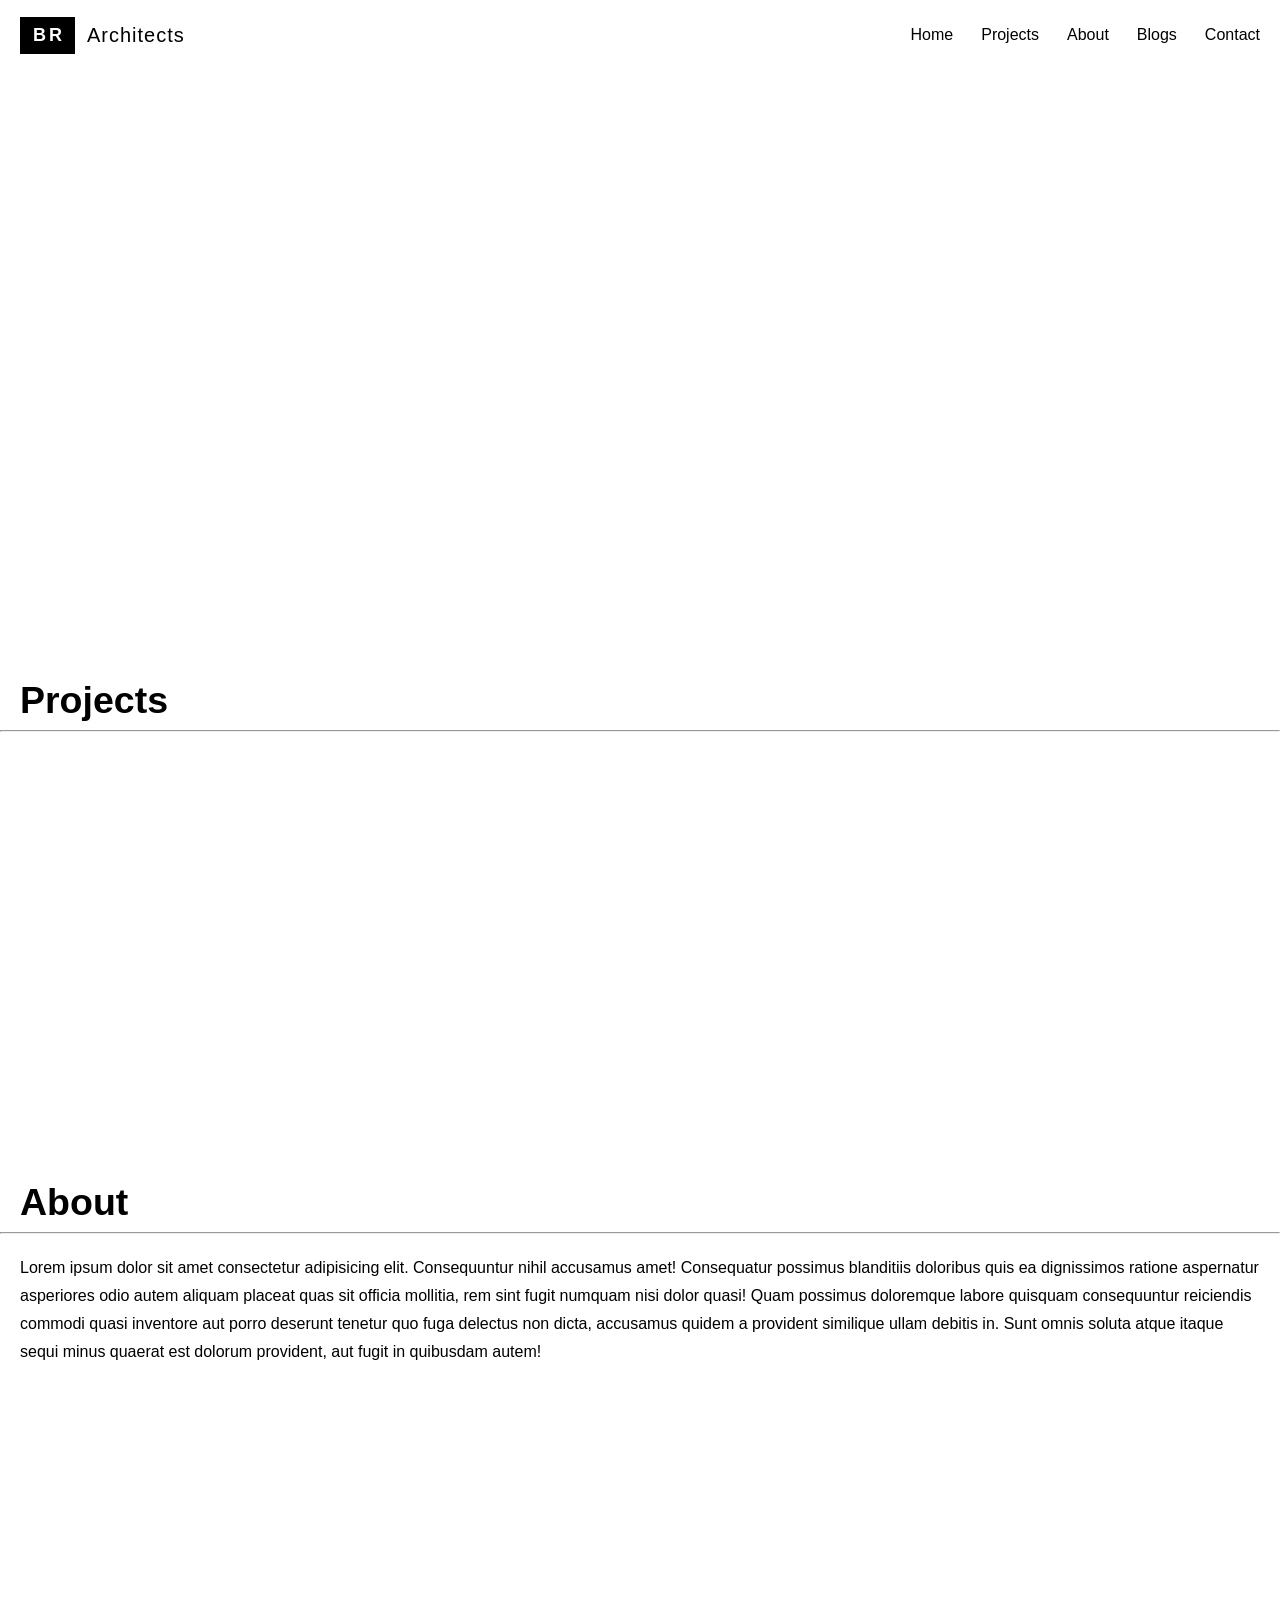
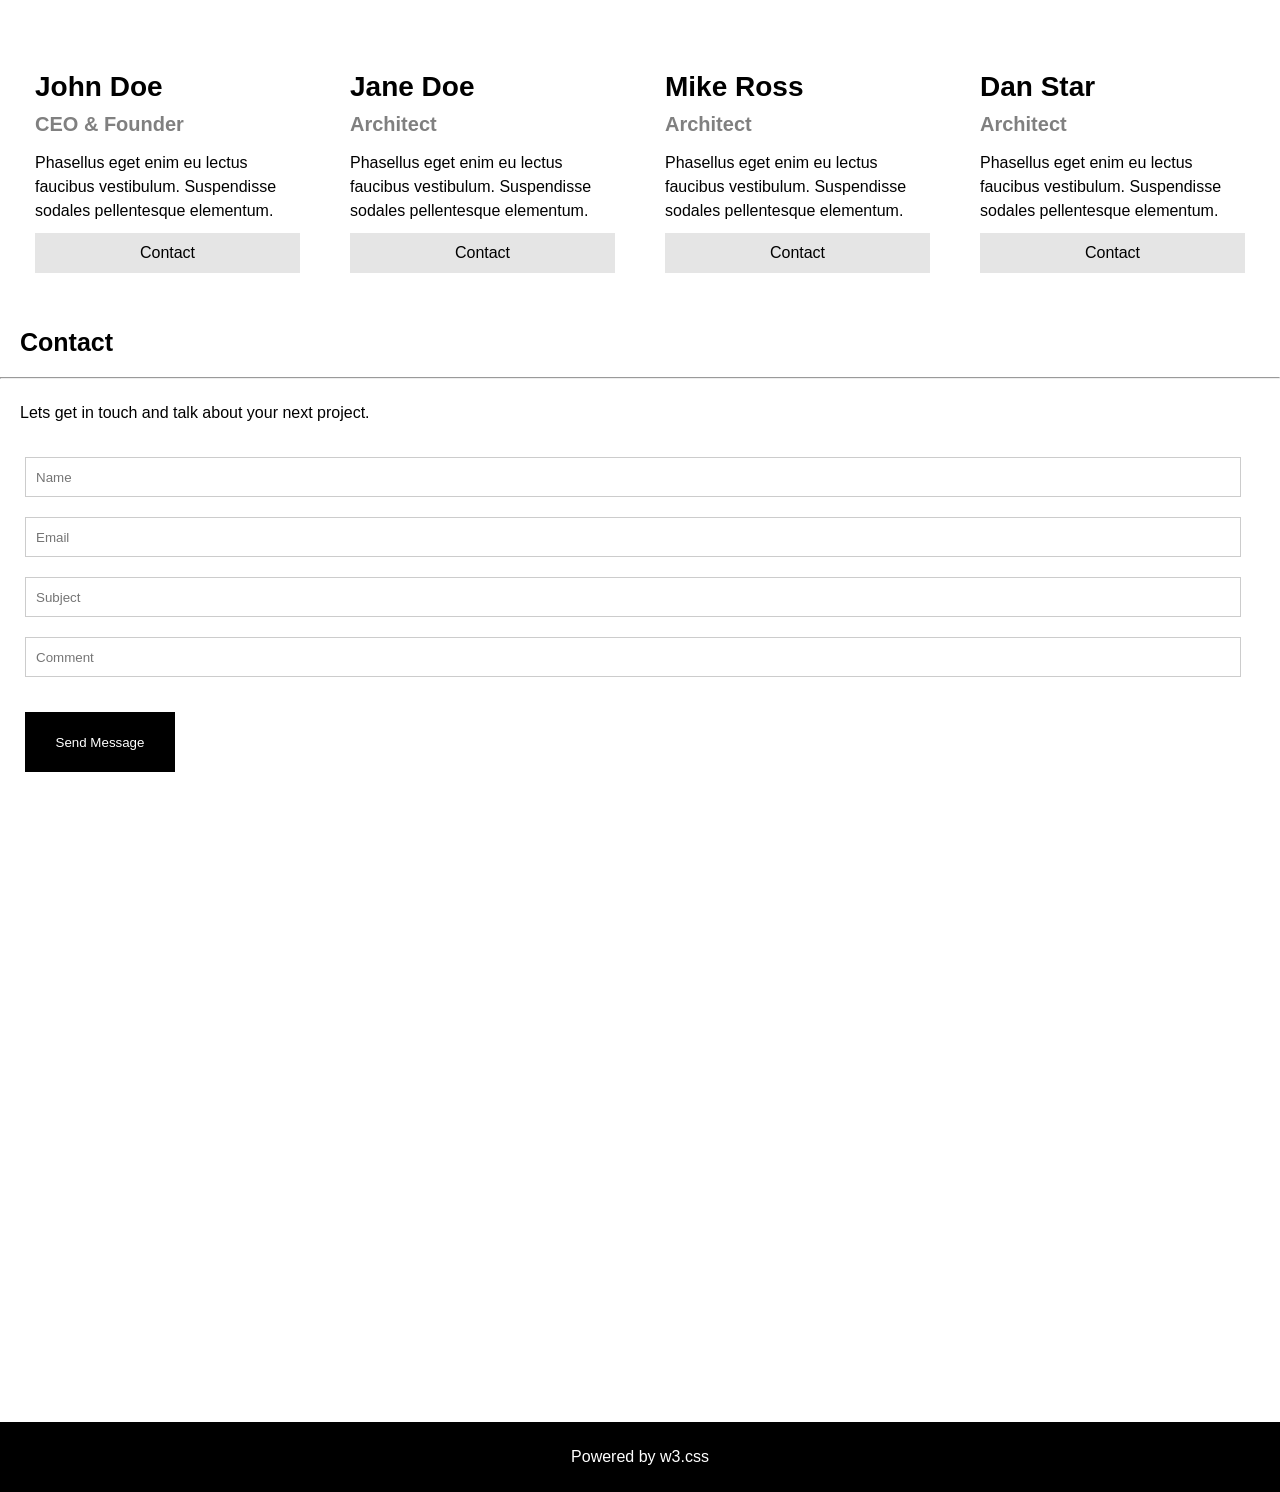
==== index.html @ 9e310c5f "Add website files" ====
<!DOCTYPE html>
<html lang="en">

<head>
    <meta charset="UTF-8">
    <meta name="viewport" content="width=device-width, initial-scale=1.0">

    <title>BR Architects</title>

    <link rel="stylesheet" href="style.css">
</head>

<body>

    <!-- HEADER -->
    <header id="head">
        <a href="index.html" class="brand">
            <span class="brand-mark">BR</span><span class="brand-name">Architects</span>
        </a>
        <ul>
            <li><a href="index.html">Home</a></li>
            <li><a href="project.html">Projects</a></li>
            <li><a href="about.html">About</a></li>
            <li><a href="blogs.html">Blogs</a></li>
            <li><a href="contact.html">Contact</a></li>
        </ul>
    </header>


    <!-- HERO -->
    <div id="container"></div>


    <!-- PROJECTS -->
    <div class="project">
        <h2>Projects</h2>
    </div>

    <hr>


    <!-- PROJECT PHOTOS -->
    <div class="house">

        <div class="f1"></div>
        <div class="f2"></div>
        <div class="f3"></div>
        <div class="f4"></div>

    </div>


    <div class="house2">

        <div class="ff1"></div>
        <div class="ff2"></div>
        <div class="ff3"></div>
        <div class="ff4"></div>

    </div>


    <!-- ABOUT -->
    <div class="abouts">
        <h2>About</h2>
    </div>

    <hr>


    <p>
        Lorem ipsum dolor sit amet consectetur adipisicing elit.
        Consequuntur nihil accusamus amet! Consequatur possimus
        blanditiis doloribus quis ea dignissimos ratione aspernatur
        asperiores odio autem aliquam placeat quas sit officia
        mollitia, rem sint fugit numquam nisi dolor quasi!
        Quam possimus doloremque labore quisquam consequuntur
        reiciendis commodi quasi inventore aut porro deserunt
        tenetur quo fuga delectus non dicta, accusamus quidem
        a provident similique ullam debitis in.
        Sunt omnis soluta atque itaque sequi minus quaerat
        est dolorum provident, aut fugit in quibusdam autem!
    </p>


    <!-- TEAM CARDS -->
    <div id="container3">


        <!-- CARD 1 -->
        <div class="card1">

            <div class="child1"></div>

            <div class="card1_content">

                <h1>John Doe</h1>

                <h2>CEO & Founder</h2>

                <p>
                    Phasellus eget enim eu lectus faucibus vestibulum.
                    Suspendisse sodales pellentesque elementum.
                </p>

                <button class="btn">Contact</button>

            </div>

        </div>


        <!-- CARD 2 -->
        <div class="card2">

            <div class="child2"></div>

            <div class="card2_content">

                <h1>Jane Doe</h1>

                <h2>Architect</h2>

                <p>
                    Phasellus eget enim eu lectus faucibus vestibulum.
                    Suspendisse sodales pellentesque elementum.
                </p>

                <button class="btn">Contact</button>

            </div>

        </div>


        <!-- CARD 3 -->
        <div class="card3">

            <div class="child3"></div>

            <div class="card3_content">

                <h1>Mike Ross</h1>

                <h2>Architect</h2>

                <p>
                    Phasellus eget enim eu lectus faucibus vestibulum.
                    Suspendisse sodales pellentesque elementum.
                </p>

                <button class="btn">Contact</button>

            </div>

        </div>


        <!-- CARD 4 -->
        <div class="card4">

            <div class="child4"></div>

            <div class="card4_content">

                <h1>Dan Star</h1>

                <h2>Architect</h2>

                <p>
                    Phasellus eget enim eu lectus faucibus vestibulum.
                    Suspendisse sodales pellentesque elementum.
                </p>

                <button class="btn">Contact</button>

            </div>

        </div>

    </div>


    <!-- CONTACT -->
    <h1 class="h2-contact">Contact</h1>

    <hr>

    <p>
        Lets get in touch and talk about your next project.
    </p>


    <input type="text" placeholder="Name">

    <input type="text" placeholder="Email">

    <input type="text" placeholder="Subject">

    <input type="text" placeholder="Comment">

    <button class="btn2">
        Send Message
    </button>


    <!-- LOCATION -->
    <div id="location_pic"></div>


    <!-- FOOTER -->
    <div class="final">

        <p class="footer-heading">
            Powered by w3.css
        </p>

    </div>

</body>

</html>
---- style.css ----
/* ========================================
   RESET
======================================== */

* {
    margin: 0;
    padding: 0;
    box-sizing: border-box;
}

body {
    font-family: Verdana, Geneva, sans-serif;
}


/* ========================================
   HEADER
======================================== */

#head {
    width: 100%;
    min-height: 70px;

    display: flex;
    align-items: center;
    justify-content: space-between;

    padding: 10px 20px;

    background-color: white;
}


/* ---------- Logo ---------- */

.brand {
    display: flex;
    align-items: center;

    text-decoration: none;
    color: black;
}

.brand-mark {
    background: black;
    color: white;

    font-weight: bold;
    font-size: 18px;
    letter-spacing: 3px;

    padding: 8px 10px 8px 13px;
}

.brand-name {
    margin-left: 12px;

    font-size: 20px;
    letter-spacing: 1px;
}


/* ---------- Nav ---------- */

#head ul {
    display: flex;
    align-items: center;

    list-style: none;

    margin: 0;
    padding: 0;
}


#head li {
    margin: 0 0 0 28px;
    list-style: none;
}


#head a {
    text-decoration: none;
    color: black;

    font-size: 16px;

    transition: 0.3s;
}


#head a:hover {
    color: #FFC107;
}


/* ========================================
   HERO
======================================== */

#container {
    width: 100%;
    height: 600px;

    background-image: url(images/architect.jpg);
    background-size: cover;
    background-position: center;
    background-repeat: no-repeat;
}


/* ========================================
   PROJECT HEADING
======================================== */

.project {
    width: 100%;
    height: 60px;

    padding: 20px;

    font-size: 25px;

    display: flex;
    align-items: center;
}


/* ========================================
   ABOUT HEADING
======================================== */

.abouts {
    width: 100%;
    height: 60px;

    padding: 20px;

    font-size: 25px;

    display: flex;
    align-items: center;
}


/* ========================================
   PROJECT PHOTOS - DESKTOP
======================================== */

.house,
.house2 {

    width: 97%;

    margin: 20px auto;

    display: grid;

    /* 4 columns */
    grid-template-columns: repeat(4, 1fr);

    gap: 20px;
}


/* ========================================
   PROJECT PHOTO BOXES
======================================== */

.f1,
.f2,
.f3,
.f4,
.ff1,
.ff2,
.ff3,
.ff4 {

    width: 100%;
    height: 190px;

    background-size: cover;
    background-position: center;
    background-repeat: no-repeat;
}


/* ========================================
   PROJECT IMAGES
======================================== */

.f1 {
    background-image: url(images/f1.jpg);
}

.f2 {
    background-image: url(images/f2.jpg);
}

.f3 {
    background-image: url(images/f3.jpg);
}

.f4 {
    background-image: url(images/f4.jpg);
}


.ff1 {
    background-image: url(images/f2.jpg);
}

.ff2 {
    background-image: url(images/f1.jpg);
}

.ff3 {
    background-image: url(images/f4.jpg);
}

.ff4 {
    background-image: url(images/f3.jpg);
}


/* ========================================
   PARAGRAPH
======================================== */

p {
    margin: 20px;
    line-height: 28px;
}


/* ========================================
   TEAM CARDS - DESKTOP GRID
======================================== */

#container3 {

    width: 100%;

    display: grid;

    /* 4 cards in one row */
    grid-template-columns: repeat(4, 1fr);

    gap: 20px;

    padding: 20px;
}


/* ========================================
   CARDS
======================================== */

.card1,
.card2,
.card3,
.card4 {

    width: 100%;
}


/* ========================================
   CARD IMAGES
======================================== */

.child1,
.child2,
.child3,
.child4 {

    width: 100%;
    height: 250px;

    background-size: cover;
    background-position: center;
    background-repeat: no-repeat;
}


.child1 {
    background-image: url(images/card1.jpg);
}

.child2 {
    background-image: url(images/child2.jpg);
}

.child3 {
    background-image: url(images/child3.jpg);
}

.child4 {
    background-image: url(images/child4.jpg);
}


/* ========================================
   CARD CONTENT
======================================== */

.card1_content,
.card2_content,
.card3_content,
.card4_content {

    padding: 15px;
}


.card1_content h1,
.card2_content h1,
.card3_content h1,
.card4_content h1 {

    font-size: 28px;

    margin-bottom: 10px;
}


.card1_content h2,
.card2_content h2,
.card3_content h2,
.card4_content h2 {

    color: gray;

    margin-bottom: 15px;

    font-size: 20px;
}


.card1_content p,
.card2_content p,
.card3_content p,
.card4_content p {

    margin: 10px 0;

    line-height: 24px;
}


/* ========================================
   CARD BUTTON
======================================== */

.btn {

    width: 100%;
    height: 40px;

    border: none;

    background: #e5e5e5;

    font-size: 16px;

    cursor: pointer;

    transition: 0.3s;
}


.btn:hover {
    background: #bdbdbd;
}


/* ========================================
   CONTACT HEADING
======================================== */

.h2-contact {

    padding: 20px;

    font-size: 25px;
}


/* ========================================
   INPUTS
======================================== */

input {

    width: 95%;
    height: 40px;

    margin-left: 25px;

    margin-top: 10px;
    margin-bottom: 10px;

    padding: 10px;

    border: 1px solid #ccc;
}


/* ========================================
   SEND BUTTON
======================================== */

.btn2 {

    background-color: black;

    color: white;

    width: 150px;
    height: 60px;

    margin-top: 25px;
    margin-left: 25px;

    border: none;

    cursor: pointer;
}


/* ========================================
   LOCATION IMAGE
======================================== */

#location_pic {

    width: 100%;
    height: 600px;

    margin-top: 50px;

    background-image: url(images/last.jpg);

    background-size: cover;
    background-position: center;
    background-repeat: no-repeat;
}


/* ========================================
   FOOTER
======================================== */

.final {

    width: 100%;
    height: 70px;

    background: black;

    color: white;
}


.footer-heading {

    text-align: center;

    line-height: 70px;

    margin: 0;
}


/* ========================================
   TABLET SCREEN
   601px - 1024px : 2 columns
======================================== */

@media (min-width: 601px) and (max-width: 1024px) {

    /* ---------- Header ---------- */

    #head {
        padding: 10px 16px;
    }

    #head li {
        margin: 0 0 0 18px;
    }

    /* ---------- Hero ---------- */

    #container {
        height: 420px;
    }

    /* ---------- Projects : 2 per row ---------- */

    .house,
    .house2 {
        grid-template-columns: repeat(2, 1fr);
    }

    /* ---------- Team : 2 per row ---------- */

    #container3 {
        grid-template-columns: repeat(2, 1fr);
    }

    /* ---------- Location ---------- */

    #location_pic {
        height: 400px;
    }
}


/* ========================================
   MOBILE SCREEN
   MAX WIDTH 600px
======================================== */

@media (max-width: 600px) {


    /* -------------------------
       HEADER - stacked, stays visible
    ------------------------- */

    #head {
        flex-direction: column;
        align-items: flex-start;

        padding: 12px 16px;
    }

    .brand-name {
        font-size: 18px;
    }

    #head ul {
        margin: 10px 0 0 0;
        padding: 0;

        flex-wrap: wrap;
    }

    #head li {
        margin: 8px 20px 8px 0;
    }

    #head a {
        font-size: 15px;
    }


    /* -------------------------
       HERO
    ------------------------- */

    #container {

        width: 100%;
        height: 300px;

        background-size: cover;
        background-position: center;
    }


    /* -------------------------
       PROJECT HEADING
    ------------------------- */

    .project {

        width: 100%;
        height: auto;

        padding: 20px;

        font-size: 22px;
    }


    /* -------------------------
       ABOUT HEADING
    ------------------------- */

    .abouts {

        width: 100%;
        height: auto;

        padding: 20px;

        font-size: 20px;
    }


    /* ====================================
       PROJECT PHOTOS MOBILE GRID
    ==================================== */

    .house,
    .house2 {

        width: 90%;

        height: auto;

        margin: 20px auto;

        display: grid;

        /* ONE COLUMN */
        grid-template-columns: 1fr;

        /* space between photos */
        gap: 20px;
    }


    /* -------------------------
       MOBILE PHOTO
    ------------------------- */

    .f1,
    .f2,
    .f3,
    .f4,
    .ff1,
    .ff2,
    .ff3,
    .ff4 {

        width: 100%;

        height: 190px;

        margin: 0;
    }


    /* ====================================
       MOBILE TEAM CARDS GRID
    ==================================== */

    #container3 {

        width: 100%;

        display: grid;

        /* ONE CARD PER ROW */
        grid-template-columns: 1fr;

        gap: 25px;

        padding: 20px;
    }


    /* -------------------------
       MOBILE CARD
    ------------------------- */

    .card1,
    .card2,
    .card3,
    .card4 {

        width: 100%;

        height: auto;
    }


    /* -------------------------
       CARD IMAGE
    ------------------------- */

    .child1,
    .child2,
    .child3,
    .child4 {

        width: 100%;

        height: 250px;
    }


    /* -------------------------
       CARD HEADING
    ------------------------- */

    .card1_content h1,
    .card2_content h1,
    .card3_content h1,
    .card4_content h1 {

        font-size: 25px;
    }


    .card1_content h2,
    .card2_content h2,
    .card3_content h2,
    .card4_content h2 {

        font-size: 18px;
    }


    /* ====================================
       MOBILE CONTACT
    ==================================== */

    .h2-contact {

        padding: 20px;

        font-size: 22px;
    }


    input {

        width: 90%;

        height: 40px;

        margin-left: 5%;

        margin-top: 10px;

        margin-bottom: 10px;
    }


    .btn2 {

        width: 150px;

        height: 50px;

        margin-left: 5%;

        margin-top: 15px;
    }


    /* ====================================
       MOBILE LOCATION
    ==================================== */

    #location_pic {

        width: 100%;

        height: 300px;

        margin-top: 30px;
    }


    /* ====================================
       MOBILE FOOTER
    ==================================== */

    .final {

        width: 100%;

        height: 60px;
    }


    .footer-heading {

        line-height: 60px;

        font-size: 14px;
    }


    /* ====================================
       MOBILE PARAGRAPH
    ==================================== */

    p {

        margin: 15px;

        line-height: 25px;
    }

}
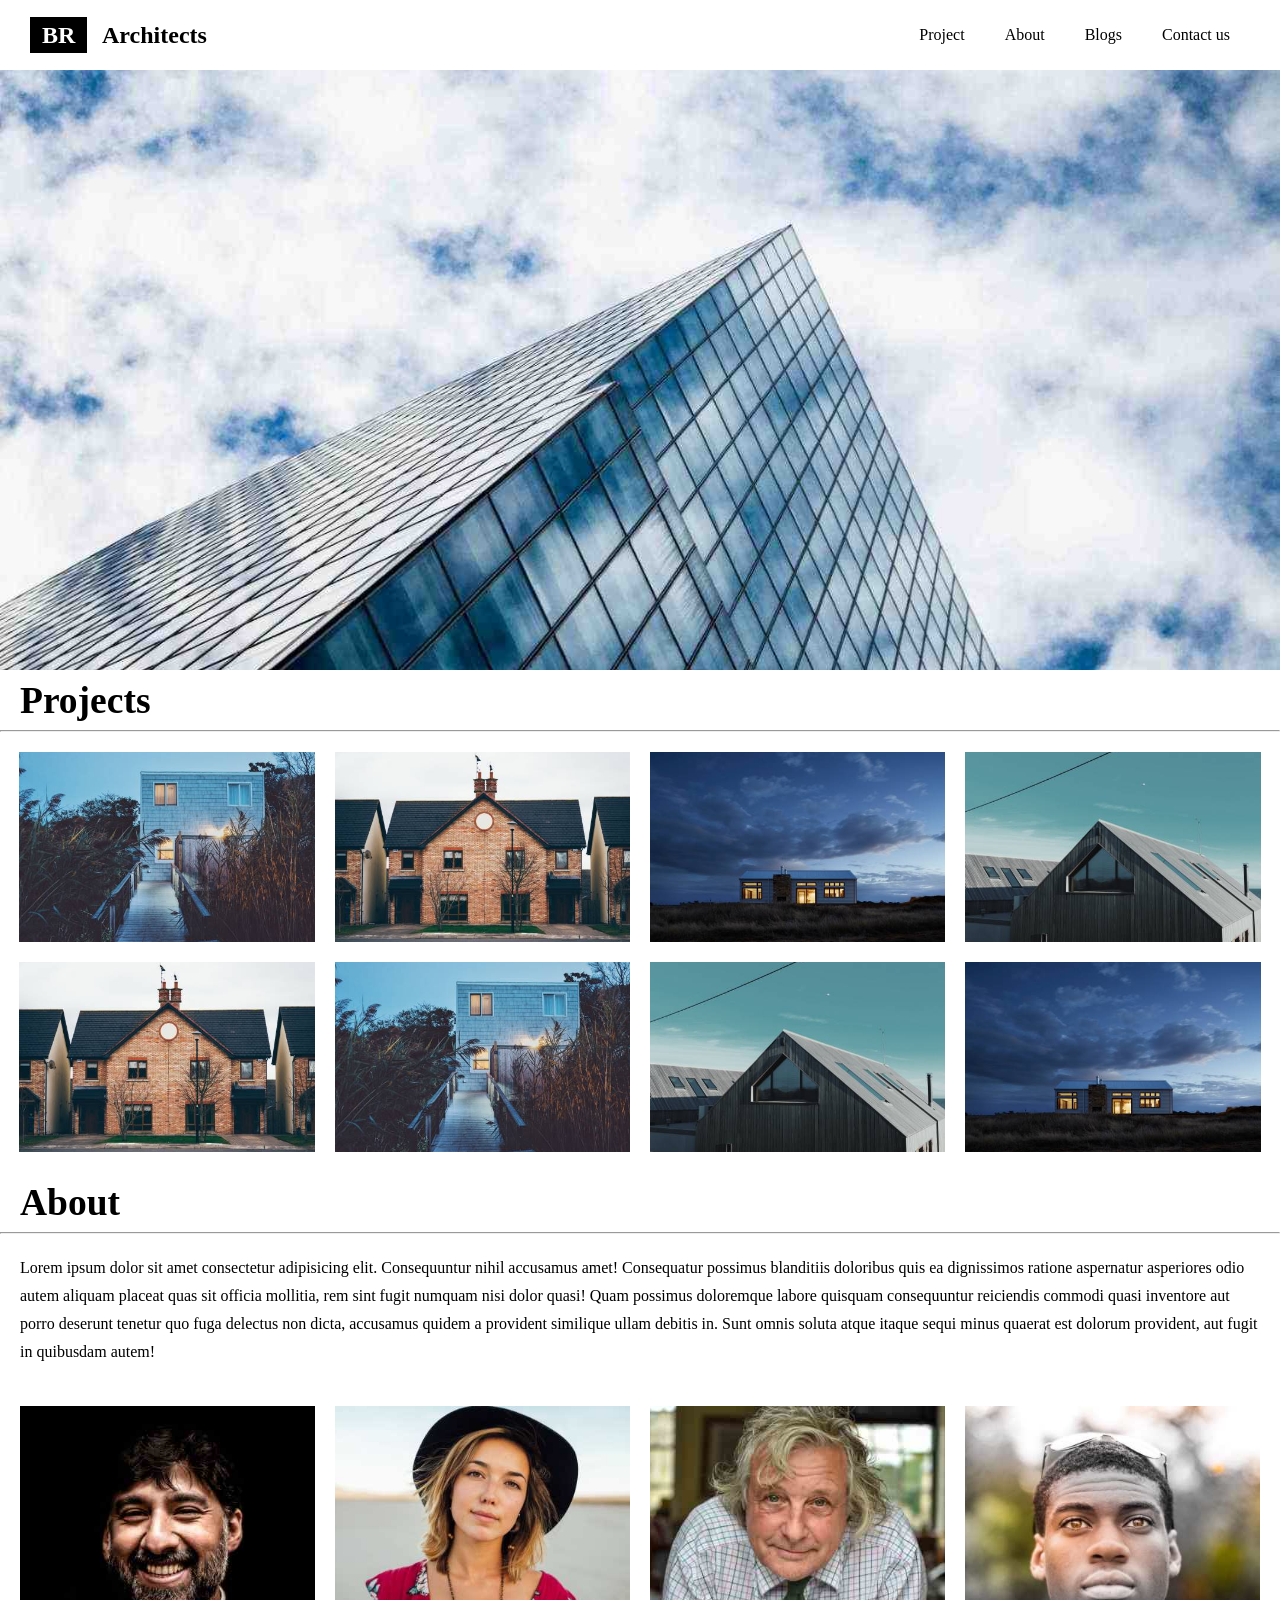
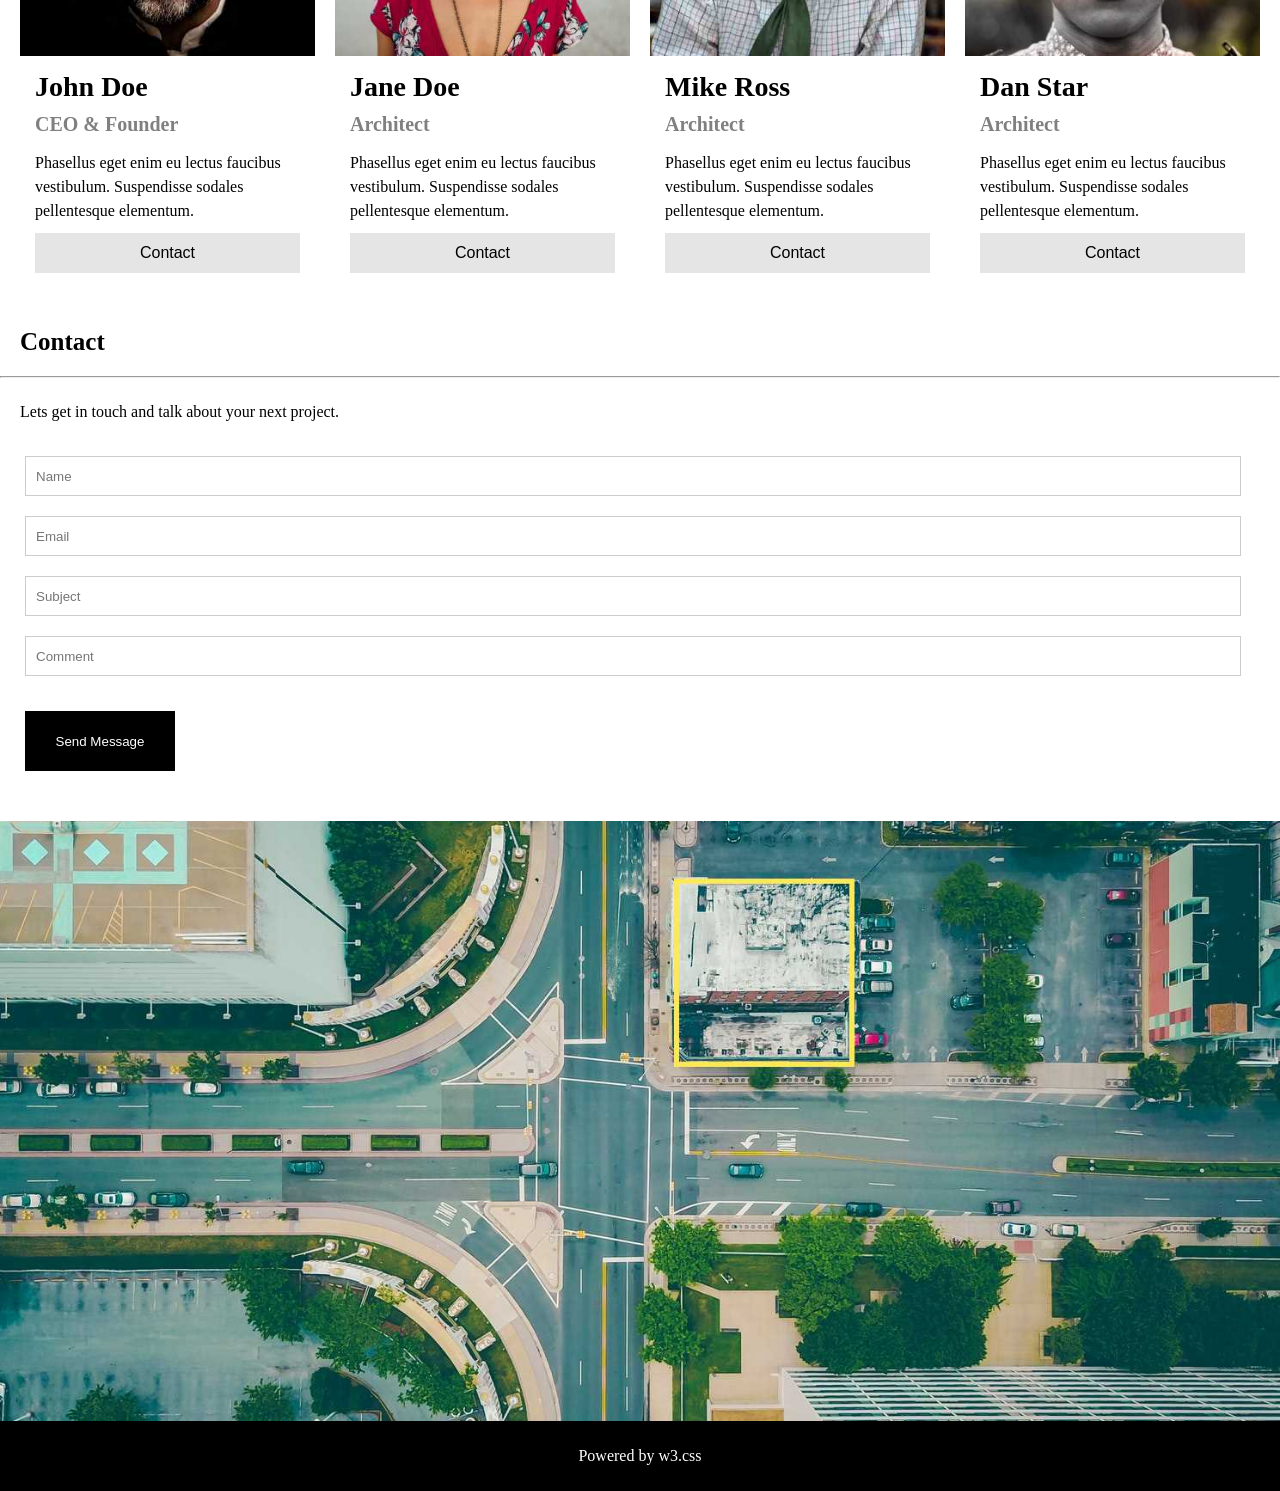
==== commit 83e22e90: "Restore original code with logo and media queries" ====
--- a/index.html
+++ b/index.html
@@ -1,222 +1,219 @@
-<!DOCTYPE html>
-<html lang="en">
-
-<head>
-    <meta charset="UTF-8">
-    <meta name="viewport" content="width=device-width, initial-scale=1.0">
-
-    <title>BR Architects</title>
-
-    <link rel="stylesheet" href="style.css">
-</head>
-
-<body>
-
-    <!-- HEADER -->
-    <header id="head">
-        <a href="index.html" class="brand">
-            <span class="brand-mark">BR</span><span class="brand-name">Architects</span>
-        </a>
-        <ul>
-            <li><a href="index.html">Home</a></li>
-            <li><a href="project.html">Projects</a></li>
-            <li><a href="about.html">About</a></li>
-            <li><a href="blogs.html">Blogs</a></li>
-            <li><a href="contact.html">Contact</a></li>
-        </ul>
-    </header>
-
-
-    <!-- HERO -->
-    <div id="container"></div>
-
-
-    <!-- PROJECTS -->
-    <div class="project">
-        <h2>Projects</h2>
-    </div>
-
-    <hr>
-
-
-    <!-- PROJECT PHOTOS -->
-    <div class="house">
-
-        <div class="f1"></div>
-        <div class="f2"></div>
-        <div class="f3"></div>
-        <div class="f4"></div>
-
-    </div>
-
-
-    <div class="house2">
-
-        <div class="ff1"></div>
-        <div class="ff2"></div>
-        <div class="ff3"></div>
-        <div class="ff4"></div>
-
-    </div>
-
-
-    <!-- ABOUT -->
-    <div class="abouts">
-        <h2>About</h2>
-    </div>
-
-    <hr>
-
-
-    <p>
-        Lorem ipsum dolor sit amet consectetur adipisicing elit.
-        Consequuntur nihil accusamus amet! Consequatur possimus
-        blanditiis doloribus quis ea dignissimos ratione aspernatur
-        asperiores odio autem aliquam placeat quas sit officia
-        mollitia, rem sint fugit numquam nisi dolor quasi!
-        Quam possimus doloremque labore quisquam consequuntur
-        reiciendis commodi quasi inventore aut porro deserunt
-        tenetur quo fuga delectus non dicta, accusamus quidem
-        a provident similique ullam debitis in.
-        Sunt omnis soluta atque itaque sequi minus quaerat
-        est dolorum provident, aut fugit in quibusdam autem!
-    </p>
-
-
-    <!-- TEAM CARDS -->
-    <div id="container3">
-
-
-        <!-- CARD 1 -->
-        <div class="card1">
-
-            <div class="child1"></div>
-
-            <div class="card1_content">
-
-                <h1>John Doe</h1>
-
-                <h2>CEO & Founder</h2>
-
-                <p>
-                    Phasellus eget enim eu lectus faucibus vestibulum.
-                    Suspendisse sodales pellentesque elementum.
-                </p>
-
-                <button class="btn">Contact</button>
-
-            </div>
-
-        </div>
-
-
-        <!-- CARD 2 -->
-        <div class="card2">
-
-            <div class="child2"></div>
-
-            <div class="card2_content">
-
-                <h1>Jane Doe</h1>
-
-                <h2>Architect</h2>
-
-                <p>
-                    Phasellus eget enim eu lectus faucibus vestibulum.
-                    Suspendisse sodales pellentesque elementum.
-                </p>
-
-                <button class="btn">Contact</button>
-
-            </div>
-
-        </div>
-
-
-        <!-- CARD 3 -->
-        <div class="card3">
-
-            <div class="child3"></div>
-
-            <div class="card3_content">
-
-                <h1>Mike Ross</h1>
-
-                <h2>Architect</h2>
-
-                <p>
-                    Phasellus eget enim eu lectus faucibus vestibulum.
-                    Suspendisse sodales pellentesque elementum.
-                </p>
-
-                <button class="btn">Contact</button>
-
-            </div>
-
-        </div>
-
-
-        <!-- CARD 4 -->
-        <div class="card4">
-
-            <div class="child4"></div>
-
-            <div class="card4_content">
-
-                <h1>Dan Star</h1>
-
-                <h2>Architect</h2>
-
-                <p>
-                    Phasellus eget enim eu lectus faucibus vestibulum.
-                    Suspendisse sodales pellentesque elementum.
-                </p>
-
-                <button class="btn">Contact</button>
-
-            </div>
-
-        </div>
-
-    </div>
-
-
-    <!-- CONTACT -->
-    <h1 class="h2-contact">Contact</h1>
-
-    <hr>
-
-    <p>
-        Lets get in touch and talk about your next project.
-    </p>
-
-
-    <input type="text" placeholder="Name">
-
-    <input type="text" placeholder="Email">
-
-    <input type="text" placeholder="Subject">
-
-    <input type="text" placeholder="Comment">
-
-    <button class="btn2">
-        Send Message
-    </button>
-
-
-    <!-- LOCATION -->
-    <div id="location_pic"></div>
-
-
-    <!-- FOOTER -->
-    <div class="final">
-
-        <p class="footer-heading">
-            Powered by w3.css
-        </p>
-
-    </div>
-
-</body>
-
-</html>
+<!DOCTYPE html>
+<html lang="en">
+
+<head>
+    <meta charset="UTF-8">
+    <meta name="viewport" content="width=device-width, initial-scale=1.0">
+
+    <title>BR Architects</title>
+
+    <link rel="stylesheet" href="first website.css">
+</head>
+
+<body>
+
+    <!-- HEADER -->
+    <header id="head">
+    <div class="logo"><span class="logo-br">BR</span> Architects</div>
+        <ul>
+            <li><a href="project.html">Project</a></li>
+            <li><a href="about.html">About</a></li>
+            <li><a href="">Blogs</a></li>
+            <li><a href="contact.html">Contact us</a></li>
+        </ul>
+    </header>
+
+
+    <!-- HERO -->
+    <div id="container"></div>
+
+
+    <!-- PROJECTS -->
+    <div class="project">
+        <h2>Projects</h2>
+    </div>
+
+    <hr>
+
+
+    <!-- PROJECT PHOTOS -->
+    <div class="house">
+
+        <div class="f1"></div>
+        <div class="f2"></div>
+        <div class="f3"></div>
+        <div class="f4"></div>
+
+    </div>
+
+
+    <div class="house2">
+
+        <div class="ff1"></div>
+        <div class="ff2"></div>
+        <div class="ff3"></div>
+        <div class="ff4"></div>
+
+    </div>
+
+
+    <!-- ABOUT -->
+    <div class="abouts">
+        <h2>About</h2>
+    </div>
+
+    <hr>
+
+
+    <p>
+        Lorem ipsum dolor sit amet consectetur adipisicing elit.
+        Consequuntur nihil accusamus amet! Consequatur possimus
+        blanditiis doloribus quis ea dignissimos ratione aspernatur
+        asperiores odio autem aliquam placeat quas sit officia
+        mollitia, rem sint fugit numquam nisi dolor quasi!
+        Quam possimus doloremque labore quisquam consequuntur
+        reiciendis commodi quasi inventore aut porro deserunt
+        tenetur quo fuga delectus non dicta, accusamus quidem
+        a provident similique ullam debitis in.
+        Sunt omnis soluta atque itaque sequi minus quaerat
+        est dolorum provident, aut fugit in quibusdam autem!
+    </p>
+
+
+    <!-- TEAM CARDS -->
+    <div id="container3">
+
+
+        <!-- CARD 1 -->
+        <div class="card1">
+
+            <div class="child1"></div>
+
+            <div class="card1_content">
+
+                <h1>John Doe</h1>
+
+                <h2>CEO & Founder</h2>
+
+                <p>
+                    Phasellus eget enim eu lectus faucibus vestibulum.
+                    Suspendisse sodales pellentesque elementum.
+                </p>
+
+                <button class="btn">Contact</button>
+
+            </div>
+
+        </div>
+
+
+        <!-- CARD 2 -->
+        <div class="card2">
+
+            <div class="child2"></div>
+
+            <div class="card2_content">
+
+                <h1>Jane Doe</h1>
+
+                <h2>Architect</h2>
+
+                <p>
+                    Phasellus eget enim eu lectus faucibus vestibulum.
+                    Suspendisse sodales pellentesque elementum.
+                </p>
+
+                <button class="btn">Contact</button>
+
+            </div>
+
+        </div>
+
+
+        <!-- CARD 3 -->
+        <div class="card3">
+
+            <div class="child3"></div>
+
+            <div class="card3_content">
+
+                <h1>Mike Ross</h1>
+
+                <h2>Architect</h2>
+
+                <p>
+                    Phasellus eget enim eu lectus faucibus vestibulum.
+                    Suspendisse sodales pellentesque elementum.
+                </p>
+
+                <button class="btn">Contact</button>
+
+            </div>
+
+        </div>
+
+
+        <!-- CARD 4 -->
+        <div class="card4">
+
+            <div class="child4"></div>
+
+            <div class="card4_content">
+
+                <h1>Dan Star</h1>
+
+                <h2>Architect</h2>
+
+                <p>
+                    Phasellus eget enim eu lectus faucibus vestibulum.
+                    Suspendisse sodales pellentesque elementum.
+                </p>
+
+                <button class="btn">Contact</button>
+
+            </div>
+
+        </div>
+
+    </div>
+
+
+    <!-- CONTACT -->
+    <h1 class="h2-contact">Contact</h1>
+
+    <hr>
+
+    <p>
+        Lets get in touch and talk about your next project.
+    </p>
+
+
+    <input type="text" placeholder="Name">
+
+    <input type="text" placeholder="Email">
+
+    <input type="text" placeholder="Subject">
+
+    <input type="text" placeholder="Comment">
+
+    <button class="btn2">
+        Send Message
+    </button>
+
+
+    <!-- LOCATION -->
+    <div id="location_pic"></div>
+
+
+    <!-- FOOTER -->
+    <div class="final">
+
+        <p class="footer-heading">
+            Powered by w3.css
+        </p>
+
+    </div>
+
+</body>
+
+</html>
--- a/first website.css
+++ b/first website.css
@@ -0,0 +1,783 @@
+/* ========================================
+   RESET
+======================================== */
+
+* {
+    margin: 0;
+    padding: 0;
+    box-sizing: border-box;
+}
+
+
+/* ========================================
+   HEADER
+======================================== */
+
+#head {
+    width: 100%;
+    height: 70px;
+
+    display: flex;
+    align-items: center;
+
+    background-color: white;
+}
+
+
+ul {
+    margin-left: auto;
+    margin-right: 30px;
+
+    display: flex;
+}
+
+
+li {
+    margin: 20px;
+    list-style: none;
+}
+
+
+a {
+    text-decoration: none;
+    color: black;
+
+    transition: 0.3s;
+}
+
+
+a:hover {
+    color: #FFC107;
+}
+
+
+/* ========================================
+   HERO
+======================================== */
+
+#container {
+    width: 100%;
+    height: 600px;
+
+    background-image: url(images/architect.jpg);
+    background-size: cover;
+    background-position: center;
+    background-repeat: no-repeat;
+}
+
+
+/* ========================================
+   PROJECT HEADING
+======================================== */
+
+.project {
+    width: 100%;
+    height: 60px;
+
+    padding: 20px;
+
+    font-size: 25px;
+
+    display: flex;
+    align-items: center;
+}
+
+
+/* ========================================
+   ABOUT HEADING
+======================================== */
+
+.abouts {
+    width: 100%;
+    height: 60px;
+
+    padding: 20px;
+
+    font-size: 25px;
+
+    display: flex;
+    align-items: center;
+}
+
+
+/* ========================================
+   PROJECT PHOTOS - DESKTOP
+======================================== */
+
+.house,
+.house2 {
+
+    width: 97%;
+
+    margin: 20px auto;
+
+    display: grid;
+
+    /* 4 columns */
+    grid-template-columns: repeat(4, 1fr);
+
+    gap: 20px;
+}
+
+
+/* ========================================
+   PROJECT PHOTO BOXES
+======================================== */
+
+.f1,
+.f2,
+.f3,
+.f4,
+.ff1,
+.ff2,
+.ff3,
+.ff4 {
+
+    width: 100%;
+    height: 190px;
+
+    background-size: cover;
+    background-position: center;
+    background-repeat: no-repeat;
+}
+
+
+/* ========================================
+   PROJECT IMAGES
+======================================== */
+
+.f1 {
+    background-image: url(images/f1.jpg);
+}
+
+.f2 {
+    background-image: url(images/f2.jpg);
+}
+
+.f3 {
+    background-image: url(images/f3.jpg);
+}
+
+.f4 {
+    background-image: url(images/f4.jpg);
+}
+
+
+.ff1 {
+    background-image: url(images/f2.jpg);
+}
+
+.ff2 {
+    background-image: url(images/f1.jpg);
+}
+
+.ff3 {
+    background-image: url(images/f4.jpg);
+}
+
+.ff4 {
+    background-image: url(images/f3.jpg);
+}
+
+
+/* ========================================
+   PARAGRAPH
+======================================== */
+
+p {
+    margin: 20px;
+    line-height: 28px;
+}
+
+
+/* ========================================
+   TEAM CARDS - DESKTOP GRID
+======================================== */
+
+#container3 {
+
+    width: 100%;
+
+    display: grid;
+
+    /* 4 cards in one row */
+    grid-template-columns: repeat(4, 1fr);
+
+    gap: 20px;
+
+    padding: 20px;
+}
+
+
+/* ========================================
+   CARDS
+======================================== */
+
+.card1,
+.card2,
+.card3,
+.card4 {
+
+    width: 100%;
+}
+
+
+/* ========================================
+   CARD IMAGES
+======================================== */
+
+.child1,
+.child2,
+.child3,
+.child4 {
+
+    width: 100%;
+    height: 250px;
+
+    background-size: cover;
+    background-position: center;
+    background-repeat: no-repeat;
+}
+
+
+.child1 {
+    background-image: url(images/card1.jpg);
+}
+
+.child2 {
+    background-image: url(images/child2.jpg);
+}
+
+.child3 {
+    background-image: url(images/child3.jpg);
+}
+
+.child4 {
+    background-image: url(images/child4.jpg);
+}
+
+
+/* ========================================
+   CARD CONTENT
+======================================== */
+
+.card1_content,
+.card2_content,
+.card3_content,
+.card4_content {
+
+    padding: 15px;
+}
+
+
+.card1_content h1,
+.card2_content h1,
+.card3_content h1,
+.card4_content h1 {
+
+    font-size: 28px;
+
+    margin-bottom: 10px;
+}
+
+
+.card1_content h2,
+.card2_content h2,
+.card3_content h2,
+.card4_content h2 {
+
+    color: gray;
+
+    margin-bottom: 15px;
+
+    font-size: 20px;
+}
+
+
+.card1_content p,
+.card2_content p,
+.card3_content p,
+.card4_content p {
+
+    margin: 10px 0;
+
+    line-height: 24px;
+}
+
+
+/* ========================================
+   CARD BUTTON
+======================================== */
+
+.btn {
+
+    width: 100%;
+    height: 40px;
+
+    border: none;
+
+    background: #e5e5e5;
+
+    font-size: 16px;
+
+    cursor: pointer;
+
+    transition: 0.3s;
+}
+
+
+.btn:hover {
+    background: #bdbdbd;
+}
+
+
+/* ========================================
+   CONTACT HEADING
+======================================== */
+
+.h2-contact {
+
+    padding: 20px;
+
+    font-size: 25px;
+}
+
+
+/* ========================================
+   INPUTS
+======================================== */
+
+input {
+
+    width: 95%;
+    height: 40px;
+
+    margin-left: 25px;
+
+    margin-top: 10px;
+    margin-bottom: 10px;
+
+    padding: 10px;
+
+    border: 1px solid #ccc;
+}
+
+
+/* ========================================
+   SEND BUTTON
+======================================== */
+
+.btn2 {
+
+    background-color: black;
+
+    color: white;
+
+    width: 150px;
+    height: 60px;
+
+    margin-top: 25px;
+    margin-left: 25px;
+
+    border: none;
+
+    cursor: pointer;
+}
+
+
+/* ========================================
+   LOCATION IMAGE
+======================================== */
+
+#location_pic {
+
+    width: 100%;
+    height: 600px;
+
+    margin-top: 50px;
+
+    background-image: url(images/last.jpg);
+
+    background-size: cover;
+    background-position: center;
+    background-repeat: no-repeat;
+}
+
+
+/* ========================================
+   FOOTER
+======================================== */
+
+.final {
+
+    width: 100%;
+    height: 70px;
+
+    background: black;
+
+    color: white;
+}
+
+
+.footer-heading {
+
+    text-align: center;
+
+    line-height: 70px;
+
+    margin: 0;
+}
+
+
+/* ========================================
+   MOBILE SCREEN
+   MAX WIDTH 600px
+======================================== */
+
+@media (max-width: 600px) {
+
+
+    /* -------------------------
+       HEADER
+    ------------------------- */
+
+    #head {
+
+        width: 100%;
+        height: auto;
+
+        display: none;
+    }
+
+
+    /* -------------------------
+       HERO
+    ------------------------- */
+
+    #container {
+
+        width: 100%;
+        height: 300px;
+
+        background-size: cover;
+        background-position: center;
+    }
+
+
+    /* -------------------------
+       PROJECT HEADING
+    ------------------------- */
+
+    .project {
+
+        width: 100%;
+        height: auto;
+
+        padding: 20px;
+
+        font-size: 22px;
+    }
+
+
+    /* -------------------------
+       ABOUT HEADING
+    ------------------------- */
+
+    .abouts {
+
+        width: 100%;
+        height: auto;
+
+        padding: 20px;
+
+        font-size: 20px;
+    }
+
+
+    /* ====================================
+       PROJECT PHOTOS MOBILE GRID
+    ==================================== */
+
+    .house,
+    .house2 {
+
+        width: 90%;
+
+        height: auto;
+
+        margin: 20px auto;
+
+        display: grid;
+
+        /* ⭐ ONE COLUMN */
+        grid-template-columns: 1fr;
+
+        /* space between photos */
+        gap: 20px;
+    }
+
+
+    /* -------------------------
+       MOBILE PHOTO
+    ------------------------- */
+
+    .f1,
+    .f2,
+    .f3,
+    .f4,
+    .ff1,
+    .ff2,
+    .ff3,
+    .ff4 {
+
+        width: 100%;
+
+        height: 190px;
+
+        margin: 0;
+    }
+
+
+    /* ====================================
+       MOBILE TEAM CARDS GRID
+    ==================================== */
+
+    #container3 {
+
+        width: 100%;
+
+        display: grid;
+
+        /* ⭐ ONE CARD PER ROW */
+        grid-template-columns: 1fr;
+
+        gap: 25px;
+
+        padding: 20px;
+    }
+
+
+    /* -------------------------
+       MOBILE CARD
+    ------------------------- */
+
+    .card1,
+    .card2,
+    .card3,
+    .card4 {
+
+        width: 100%;
+
+        height: auto;
+    }
+
+
+    /* -------------------------
+       CARD IMAGE
+    ------------------------- */
+
+    .child1,
+    .child2,
+    .child3,
+    .child4 {
+
+        width: 100%;
+
+        height: 250px;
+    }
+
+
+    /* -------------------------
+       CARD HEADING
+    ------------------------- */
+
+    .card1_content h1,
+    .card2_content h1,
+    .card3_content h1,
+    .card4_content h1 {
+
+        font-size: 25px;
+    }
+
+
+    .card1_content h2,
+    .card2_content h2,
+    .card3_content h2,
+    .card4_content h2 {
+
+        font-size: 18px;
+    }
+
+
+    /* ====================================
+       MOBILE CONTACT
+    ==================================== */
+
+    .h2-contact {
+
+        padding: 20px;
+
+        font-size: 22px;
+    }
+
+
+    input {
+
+        width: 90%;
+
+        height: 40px;
+
+        margin-left: 5%;
+
+        margin-top: 10px;
+
+        margin-bottom: 10px;
+    }
+
+
+    .btn2 {
+
+        width: 150px;
+
+        height: 50px;
+
+        margin-left: 5%;
+
+        margin-top: 15px;
+    }
+
+
+    /* ====================================
+       MOBILE LOCATION
+    ==================================== */
+
+    #location_pic {
+
+        width: 100%;
+
+        height: 300px;
+
+        margin-top: 30px;
+    }
+
+
+    /* ====================================
+       MOBILE FOOTER
+    ==================================== */
+
+    .final {
+
+        width: 100%;
+
+        height: 60px;
+    }
+
+
+    .footer-heading {
+
+        line-height: 60px;
+
+        font-size: 14px;
+    }
+
+
+    /* ====================================
+       MOBILE PARAGRAPH
+    ==================================== */
+
+    p {
+
+        margin: 15px;
+
+        line-height: 25px;
+    }
+
+}
+
+/* ========================================
+   LOGO
+======================================== */
+
+.logo {
+    margin-left: 30px;
+    font-size: 24px;
+    font-weight: bold;
+    white-space: nowrap;
+}
+
+
+.logo-br {
+    background: black;
+    color: white;
+    padding: 5px 12px;
+    margin-right: 10px;
+}
+
+
+/* ========================================
+   MOBILE HEADER FIX
+   (pehle header mobile pe gayab ho jata tha)
+======================================== */
+
+@media (max-width: 600px) {
+
+
+    #head {
+
+        display: flex;
+
+        flex-wrap: wrap;
+
+        height: auto;
+
+        padding: 10px 0;
+    }
+
+
+    .logo {
+
+        margin-left: 15px;
+
+        font-size: 20px;
+    }
+
+
+    ul {
+
+        margin: 5px 0 5px 10px;
+
+        flex-wrap: wrap;
+    }
+
+
+    li {
+
+        margin: 8px;
+    }
+
+
+}
+
+
+/* ========================================
+   TABLET SCREEN
+   601px TO 1024px
+======================================== */
+
+@media (min-width: 601px) and (max-width: 1024px) {
+
+
+    .house,
+    .house2 {
+
+        grid-template-columns: repeat(2, 1fr);
+    }
+
+
+    #container3 {
+
+        grid-template-columns: repeat(2, 1fr);
+    }
+
+
+}
